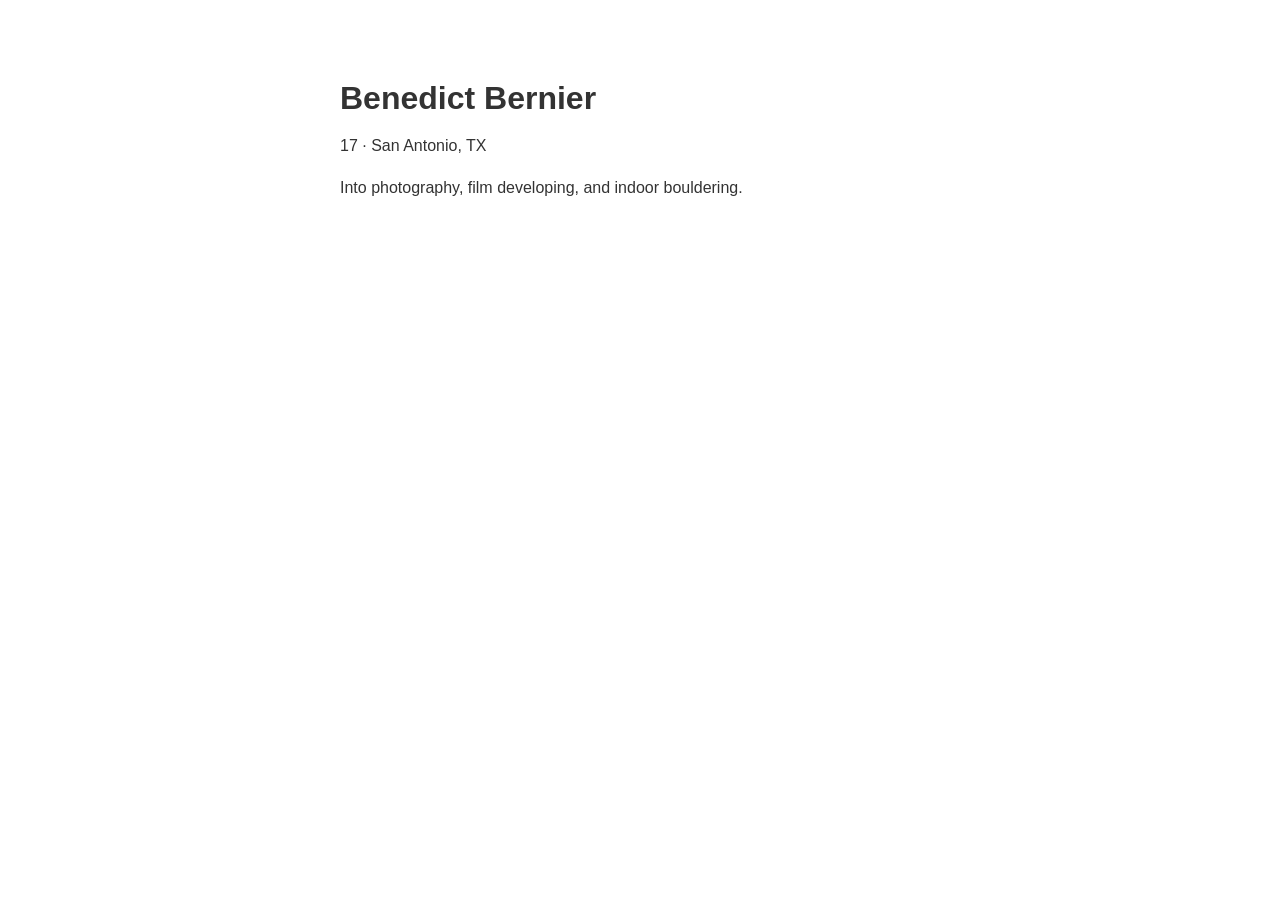
==== index.html @ 2758cafc "add personal landing page" ====
<!doctype html>
<html lang="en">
    <head>
        <meta charset="UTF-8" />
        <meta name="viewport" content="width=device-width, initial-scale=1.0" />
        <title>Benedict Bernier</title>
        <style>
            body {
                font-family: -apple-system, sans-serif;
                max-width: 600px;
                margin: 80px auto;
                padding: 0 20px;
                color: #333;
            }
            h1 {
                margin-bottom: 5px;
            }
            p {
                line-height: 1.6;
            }
            a {
                color: #0066cc;
            }
        </style>
    </head>
    <body>
        <h1>Benedict Bernier</h1>
        <p>17 · San Antonio, TX</p>
        <p>Into photography, film developing, and indoor bouldering.</p>
    </body>
</html>
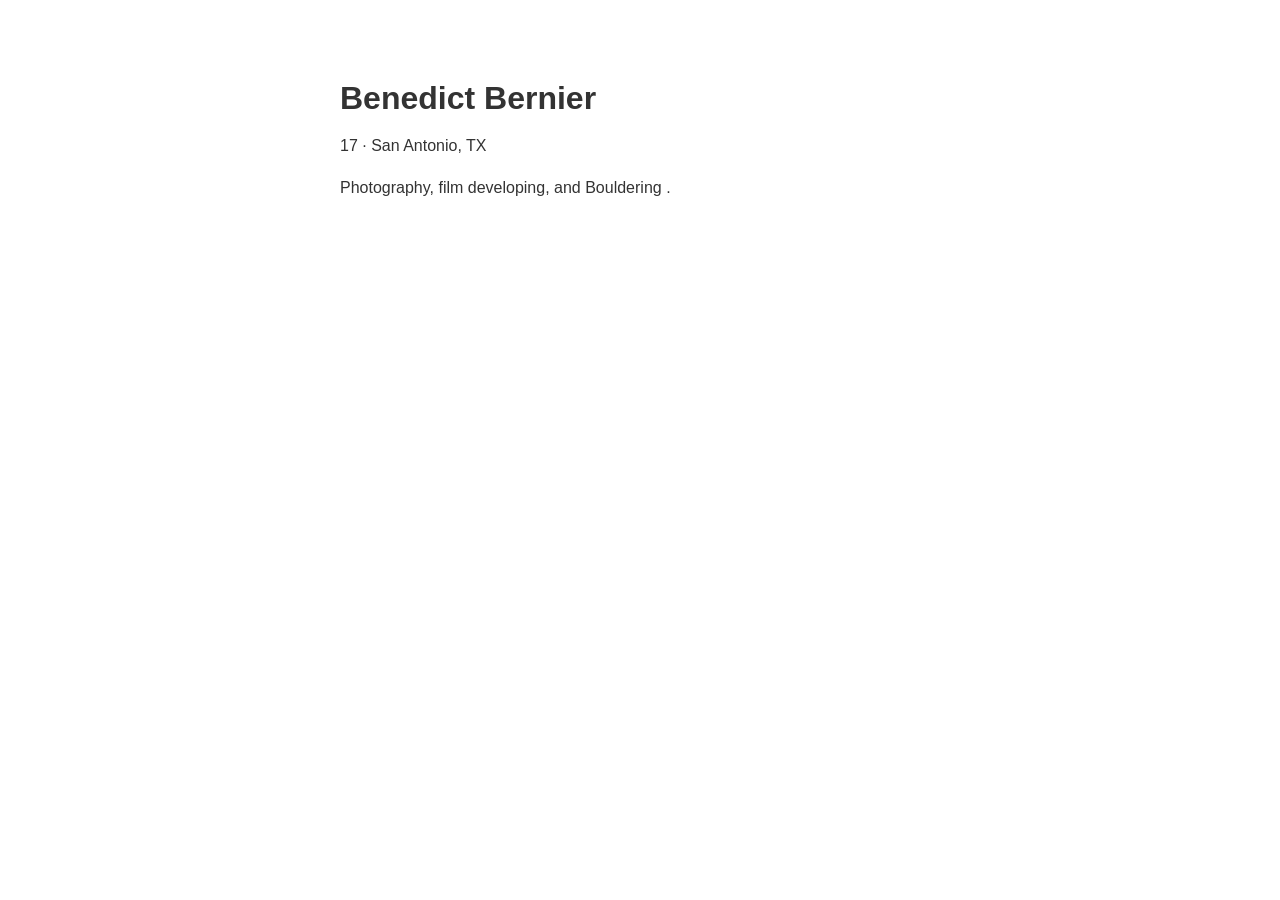
==== commit 4b0fb608: "update landing page" ====
--- a/index.html
+++ b/index.html
@@ -26,6 +26,6 @@
     <body>
         <h1>Benedict Bernier</h1>
         <p>17 · San Antonio, TX</p>
-        <p>Into photography, film developing, and indoor bouldering.</p>
+        <p>Photography, film developing, and Bouldering .</p>
     </body>
 </html>
